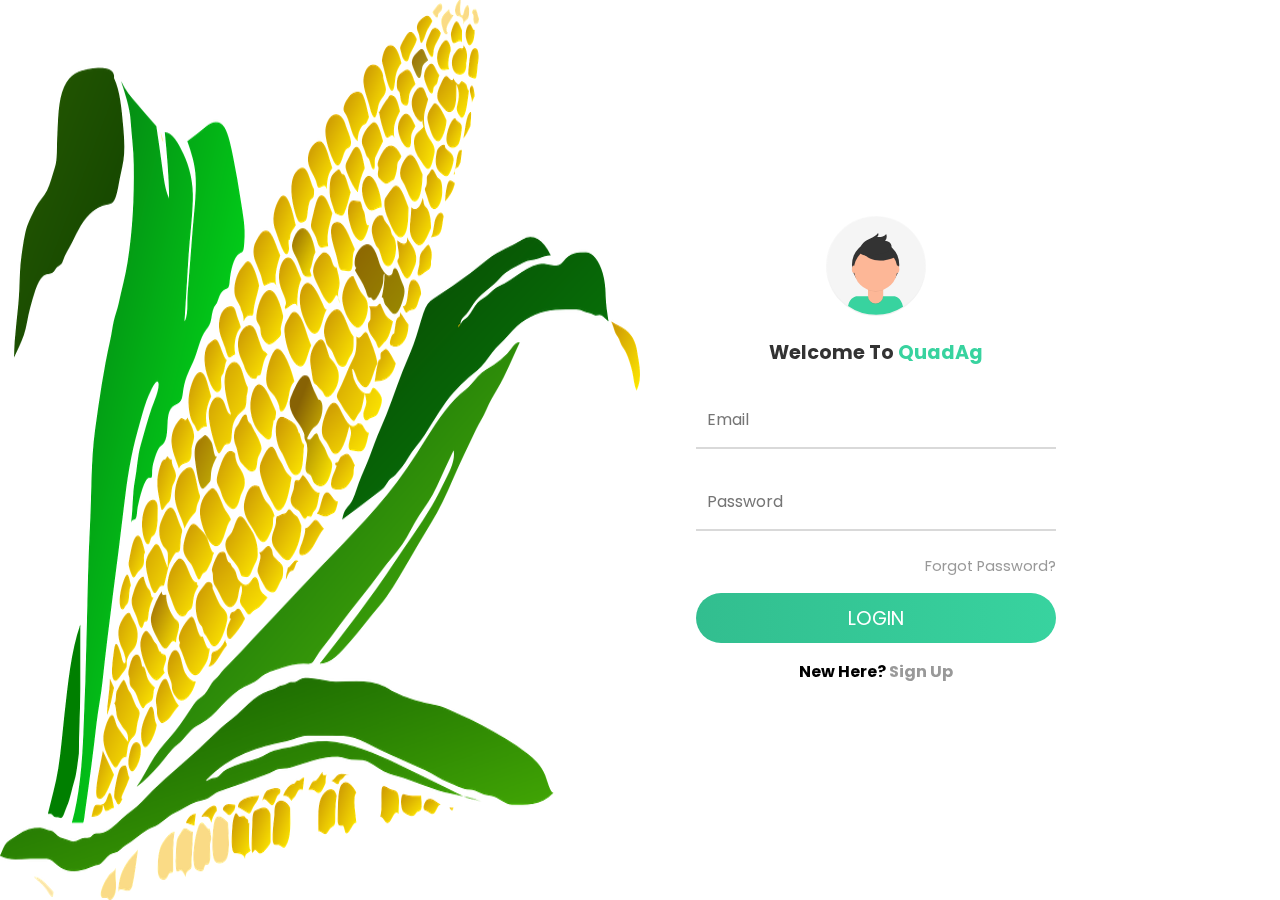
==== login1.html @ f5321782 "QuadAg" ====
<!DOCTYPE html>
<html>
<head>
	<title>Login Here!</title>
	<link rel="stylesheet" type="text/css" href="login.css">
	<link href="https://fonts.googleapis.com/css?family=Poppins:600&display=swap" rel="stylesheet">
	<script src="https://kit.fontawesome.com/a81368914c.js"></script>
	<meta name="viewport" content="width=device-width, initial-scale=1">
	<link rel="shortcut icon" href="farm2.png">
</head>
<body>
	<img class="wave" src="farm2.png">
	<div class="container">
		<div class="img">
			<img src="">
		</div>
		<div class="login-content">
			<form action="index.html">
				<img src="avatar1.svg">
				<h2 class="title">Welcome To <span>QuadAg</span></h2>
           		<div class="input-div">
           		   <div class="div">
           		   		<input type="text" class="input" placeholder="Email">
           		   </div>
                   </div>

           		<div class="input-div">
           		   <div class="div">
           		    	<input type="password" class="input" placeholder="Password">
            	   </div>
            	</div>
            	<a href="forget.html" class="forgot">Forgot Password?</a>
                <input type="submit" class="btn" value="Login">
                <h4>New Here? <a href="register1.html" class="new">Sign Up</a></h4>
            </form>
        </div>
    </div>

</body>
</html>
---- login.css ----
*{
	padding: 0;
	margin: 0;
	box-sizing: border-box;
}

body{
    font-family: 'Poppins', sans-serif;
    overflow: hidden;
}

.wave{
	position: fixed;
	bottom: 0;
	left: 0;
	height: 100%;
	width: 50%;
	z-index: -1;
}

.container{
    width: 100vw;
    height: 100vh;
    display: grid;
    grid-template-columns: repeat(2, 1fr);
    grid-gap :7rem;
    padding: 0 2rem;
}

.img{
	display: flex;
	justify-content: flex-end;
	align-items: center;
}

.login-content{
	display: flex;
	justify-content: flex-start;
	align-items: center;
	text-align: center;
}

.img img{
	width: 500px;
}

form{
	width: 360px;
}

.login-content img{
    height: 100px;
}

.login-content h2{
	margin: 15px 0;
	color: #333;
	font-size: 1.2rem;
}

.login-content h2 span{
color: #38d39f;
}

.login-content .input-div{
	position: relative;
    display: grid;
    grid-template-columns: 7% 93%;
    margin: 25px 0;
    padding: 5px 0;
    border-bottom: 2px solid #d9d9d9;
}

.login-content .input-div.one{
	margin-top: 0;
}

.input-div > div{
	height: 45px;
}

.input-div:before, .input-div:after{
	content: '';
	position: absolute;
	bottom: -2px;
	width: 0%;
	height: 2px;
	background-color: #38d39f;
	transition: .4s;
}

.input-div:before{
	right: 50%;
}

.input-div:after{
	left: 50%;
}

.input-div.focus:before, .input-div.focus:after{
	width: 50%;
}

.input-div.focus > div > h5{
	top: -5px;
	font-size: 15px;
}

.input-div > div > input{
	position: absolute;
	left: 0;
	top: 0;
	width: 100%;
	height: 100%;
	border: none;
	outline: none;
	background: none;
	padding: 0.5rem 0.7rem;
	font-size: 1rem;
	color: #555;
	font-family: 'poppins', sans-serif;
}

.forgot{
	display: block;
	text-align: right;
	text-decoration: none;
	color: #999;
	font-size: 0.9rem;
	transition: .3s;
}

.new{
	text-decoration: none;
	color: #999;
	font-size: 1rem;
	transition: .3s;
}

.forgot:hover{
	color: #38d39f;
}

.new:hover{
    color: #38d39f;
}

.btn{
	display: block;
	width: 100%;
	height: 50px;
	border-radius: 25px;
	outline: none;
	border: none;
	background-image: linear-gradient(to right, #32be8f, #38d39f, #32be8f);
	background-size: 200%;
	font-size: 1.2rem;
	color: #fff;
	font-family: 'Poppins', sans-serif;
	text-transform: uppercase;
	margin: 1rem 0;
	cursor: pointer;
	transition: .5s;
}
.btn:hover{
	background-position: right;
}


@media screen and (max-width: 1050px){
	.container{
		grid-gap: 5rem;
	}
}

@media screen and (max-width: 1000px){
	form{
		width: 290px;
	}

	.login-content h2{
        font-size: 2rem;
        margin: 8px 0;
	}

	.img img{
		width: 400px;
	}
}

@media screen and (max-width: 900px){
	.container{
		grid-template-columns: 1fr;
	}

	.img{
		display: none;
	}

	.wave{
		display: grid;
		width: 100px;
	}

	.login-content{
		justify-content: center;
	}
}
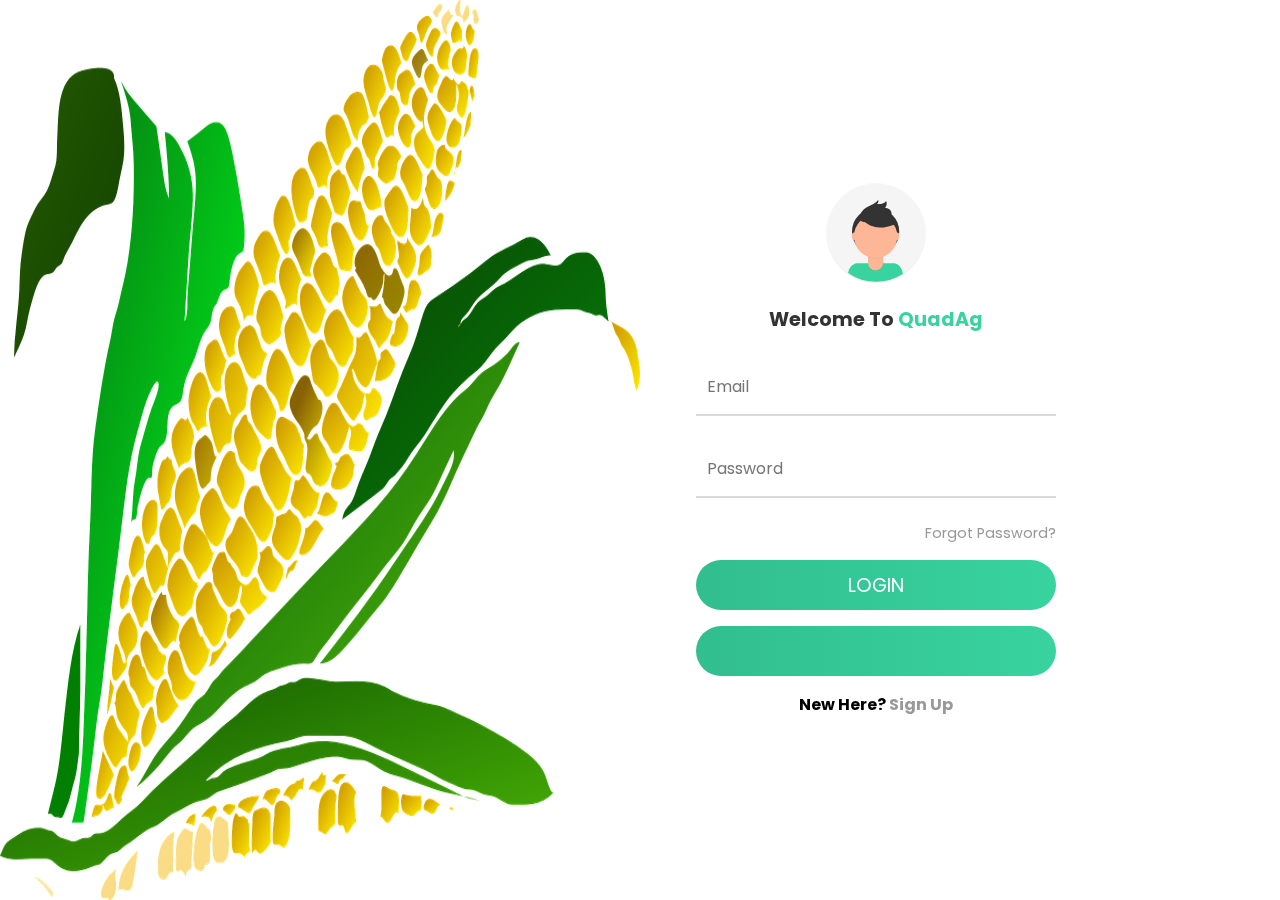
==== commit d00cdef4: "Update login1.html" ====
--- a/login1.html
+++ b/login1.html
@@ -30,7 +30,9 @@
             	   </div>
             	</div>
             	<a href="forget.html" class="forgot">Forgot Password?</a>
-                <input type="submit" class="btn" value="Login">
+				
+               <input type="submit" class="btn" value="Login" onclick="location.href='https://google.com';">
+		<h4 class="btn"><a href="https://materialdash.netlify.app/app/dashboard"></a></h4>
                 <h4>New Here? <a href="register1.html" class="new">Sign Up</a></h4>
             </form>
         </div>
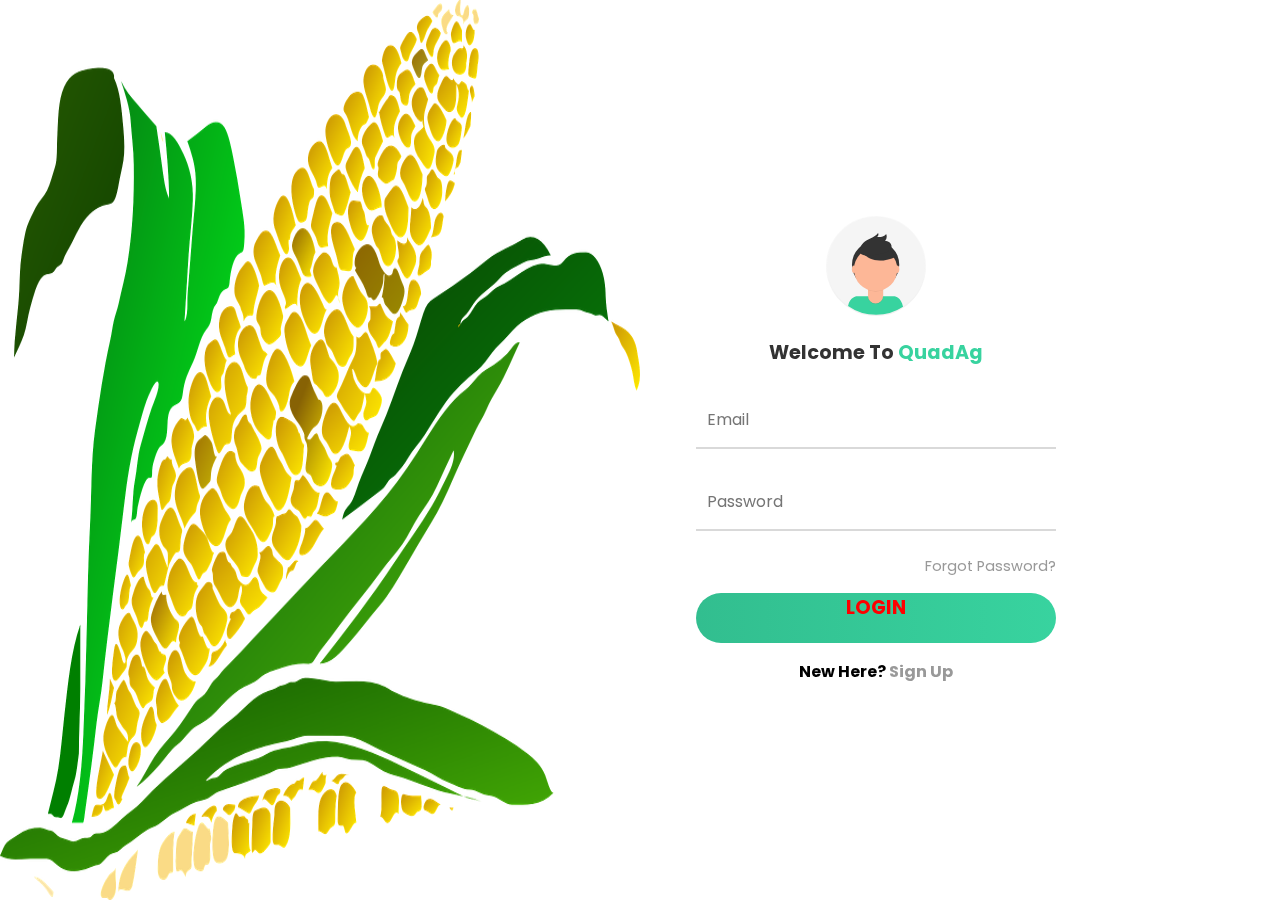
==== commit 838fa2a7: "Update login1.html" ====
--- a/login1.html
+++ b/login1.html
@@ -31,8 +31,8 @@
             	</div>
             	<a href="forget.html" class="forgot">Forgot Password?</a>
 				
-               <input type="submit" class="btn" value="Login" onclick="location.href='https://google.com';">
-		<h4 class="btn"><a href="https://materialdash.netlify.app/app/dashboard"></a></h4>
+               <!--<input type="submit" class="btn" value="Login" onclick="location.href='https://google.com';">-->
+		<h4 class="btn" style="color:red;"><a href="https://materialdash.netlify.app/app/dashboard" style="color:red; top:40; text-decoration:none;">Login</a></h4>
                 <h4>New Here? <a href="register1.html" class="new">Sign Up</a></h4>
             </form>
         </div>
